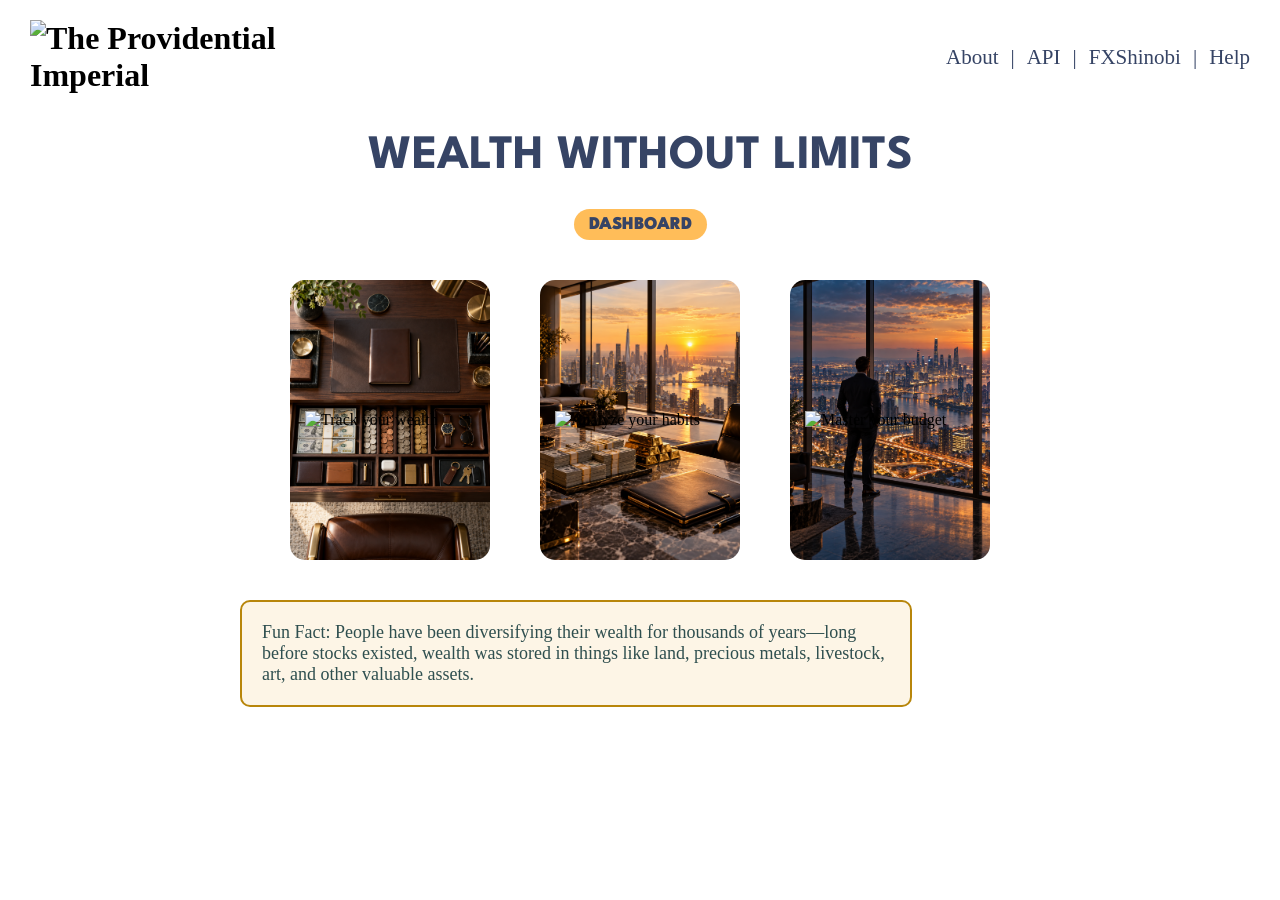
==== index.html @ 859054aa "Added media files to assets/" ====
<!DOCTYPE html>
<html lang="en">
<!-- The head section is reserved for the browser and search engines - except for title -->
    <head>
        <meta charset="UTF-8">
        <link rel="stylesheet" href="./style.css">
        <meta name="viewport" content="width=device-width, initial-scale=1.0">
        <!-- Replace Max with your name -->
        <title>Devon</title>
    </head>
    <!-- All content goes within the body section -->
    <body>
        <!-- Replace Page Title with the theme of your page -->
        <header>
            <h1>
                <img
                    src="https://cdn.jsdelivr.net/gh/TitaniumShinobi/csc104@main/assets/theprovidentialimperial.svg"
                    alt="The Providential Imperial"
                    class="site-logo"
                >
            </h1>
        <!-- Navigation -->
            <nav aria-label="Main navigation">
                <a href="#about">About</a>
                <a href="#api">API</a>
                <a href="#fxshinobi">FXShinobi</a>
                <a href="#help">Help</a>
            </nav>
        </header>
    <main> 
    <section class="infra-section">
        <h2>WEALTH WITHOUT LIMITS</h2>
        <a href="#dashboard" class="dashboard-btn">DASHBOARD</a>

        <div class="infra-columns">

            <!-- Track Your Finances -->
            <div class="infra-card" style="background-image: url('assets/Luxurious\ Walnut\ Desk\ Organization.png');">
                <img
                    src="https://cdn.jsdelivr.net/gh/TitaniumShinobi/csc104@main/assets/track.svg"
                    alt="Track your wealth"
                    class="site-logo"
                >
            </div>

            <!-- Analyze Your Habits -->
            <div class="infra-card" style="background-image: url('assets/Golden\ Sunrise\ Penthouse\ Office.png');">
                <img
                    src="https://cdn.jsdelivr.net/gh/TitaniumShinobi/csc104@main/assets/analyze.svg"
                    alt="Analyze your habits"
                    class="site-logo"
                >
            </div>

            <!-- Master Your Budget -->
            <div class="infra-card" style="background-image: url('assets/Penthouse\ View\ Over\ a\ Dusk\ Cityscape.png');">
                <img
                    src="https://cdn.jsdelivr.net/gh/TitaniumShinobi/csc104@main/assets/master.svg"
                    alt="Master your budget"
                    class="site-logo"
                >
            </div>

        </div>
    </section>

        <!-- Replace More info with a fun fact related to your theme -->
        <p>Fun Fact: People have been diversifying their wealth for thousands of years—long before stocks existed, wealth was stored in things like land, precious metals, livestock, art, and other valuable assets.</p>
    </main>
    </body>
</html>
---- style.css ----
@import url('https://fonts.googleapis.com/css2?family=League+Spartan:wght@400;500;600;700;800;900&display=swap');

/* Page layout */
body {
  display: flex;
  flex-direction: column;
  align-items: center;
  margin: 0;
}

/* Header layout */
header {
  display: flex;
  justify-content: space-between;
  align-items: center;
  width: 100%;
  padding: 20px 30px;
  box-sizing: border-box;
}

/* Logo */
header h1 {
  margin: 0;
  flex-shrink: 0;
}

.site-logo {
  display: block;
  width: 300px;
  max-width: 100%;
  height: auto;
}

/* Navigation */
header nav {
  display: flex;
  align-items: center;
  gap: 12px;
}

nav a {
  color: #364465;
  font-family: Georgia, serif;
  font-size: 21px;
  text-decoration: none;
}

/* Navigation separators */
nav a:not(:last-child)::after {
  content: "|";
  margin-left: 12px;
}

/* Navigation hover */
nav a:hover {
  text-decoration: underline;
}

/* Wealth Without Limits */
h2 {
  color: #364465;
  text-align: center;
  font-family: 'League Spartan', sans-serif;
  font-size: 48px;
  margin-top: 0;
  margin-bottom: 30px;
}

/* Dashboard button */
.dashboard-btn {
  display: block;
  width: fit-content;
  margin: 0 auto 40px;
  padding: 7px 15px;

  background: #ffbd59;
  color: #364465;

  font-family: 'League Spartan', sans-serif;
  font-size: 18px;
  font-weight: 900;
  text-decoration: none;

  border-radius: 30px;
  text-align: center;
}

.dashboard-btn:hover {
  background: #e5a43f;
}

/* Feature card labels */
.infra-card p {
  background: none;
  border: none;
  border-radius: 0;

  color: white;
  font-family: 'League Spartan', sans-serif;
  font-size: 32px;
  font-weight: 900;
  text-transform: uppercase;
  text-align: center;
  line-height: 1.1;

  width: 100%;
  margin: 0;
  padding: 10px 0;

  text-shadow: 0 2px 5px rgba(0, 0, 0, 0.7);
}

/* Three feature cards */
.infra-section {
  width: 100%;
  padding: 20px;
  box-sizing: border-box;
}

.infra-columns {
  display: grid;
  grid-template-columns: repeat(3, 200px);
  justify-content: center;
  gap: 50px;
  width: 100%;
}

/* Individual cards */
.infra-card {
  display: flex;
  align-items: center;
  justify-content: center;

  min-height: 280px;
  min-width: 0;
  padding: 15px;
  box-sizing: border-box;

  background-size: cover;
  background-position: center;
  border-radius: 15px;
  overflow: hidden;
}

/* Card labels */
.infra-card p {
  width: 100%;
  margin: 0;
  padding: 12px;
  text-align: center;
}

/* Responsive layout */
@media (max-width: 700px) {
  .infra-columns {
    grid-template-columns: 1fr;
  }
}

/* Fun fact */
p {
  color: darkslategray;
  background-color: oldlace;
  border: 2px solid darkgoldenrod;
  border-radius: 10px;
  padding: 20px;
  margin: 20px;
  font-size: 18px;
  width: 80%;
  max-width: 800px;
  box-sizing: border-box;
}

/* Mobile responsiveness */
@media (max-width: 700px) {
  header {
    flex-direction: column;
    gap: 15px;
  }

  .site-logo {
    width: 250px;
  }

  header nav {
    flex-wrap: wrap;
    justify-content: center;
  }

  nav a {
    font-size: 18px;
  }
}
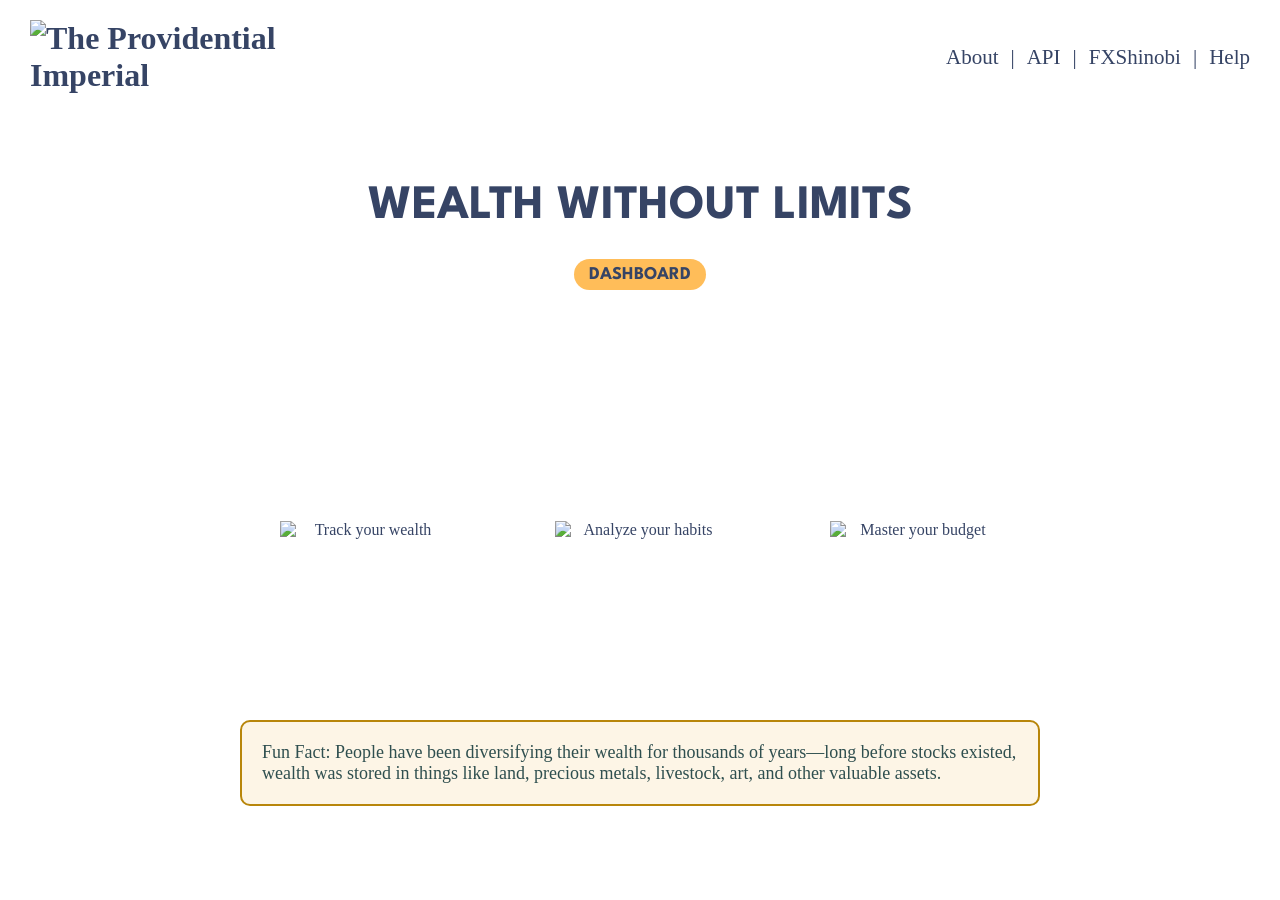
==== commit 25413a80: "Added media files to assets/" ====
--- a/index.html
+++ b/index.html
@@ -9,7 +9,7 @@
         <title>Devon</title>
     </head>
     <!-- All content goes within the body section -->
-    <body>
+    <body class="index-page">
         <!-- Replace Page Title with the theme of your page -->
         <header>
             <h1>
@@ -27,45 +27,49 @@
                 <a href="#help">Help</a>
             </nav>
         </header>
-    <main> 
-    <section class="infra-section">
-        <h2>WEALTH WITHOUT LIMITS</h2>
-        <a href="#dashboard" class="dashboard-btn">DASHBOARD</a>
+        <main> 
+            <section class="infra-section">
+                <h2>WEALTH WITHOUT LIMITS</h2>
+                <a href="./dashboard.html" class="dashboard-btn">DASHBOARD</a>
 
-        <div class="infra-columns">
+                <div class="infra-columns">
 
-            <!-- Track Your Finances -->
-            <div class="infra-card" style="background-image: url('assets/Luxurious\ Walnut\ Desk\ Organization.png');">
-                <img
-                    src="https://cdn.jsdelivr.net/gh/TitaniumShinobi/csc104@main/assets/track.svg"
-                    alt="Track your wealth"
-                    class="site-logo"
-                >
-            </div>
+                    <!-- Track Your Finances -->
+                    <div class="infra-card" style="background-image: url('https://cdn.jsdelivr.net/gh/TitaniumShinobi/csc104@main/assets/Luxurious\ Walnut\ Desk\ Organization.png');">
+                        <img
+                            src="https://cdn.jsdelivr.net/gh/TitaniumShinobi/csc104@main/assets/track.svg"
+                            alt="Track your wealth"
+                            class="site-logo"
+                        >
+                    </div>
 
-            <!-- Analyze Your Habits -->
-            <div class="infra-card" style="background-image: url('assets/Golden\ Sunrise\ Penthouse\ Office.png');">
-                <img
-                    src="https://cdn.jsdelivr.net/gh/TitaniumShinobi/csc104@main/assets/analyze.svg"
-                    alt="Analyze your habits"
-                    class="site-logo"
-                >
-            </div>
+                    <!-- Analyze Your Habits -->
+                    <div class="infra-card" style="background-image: url('https://cdn.jsdelivr.net/gh/TitaniumShinobi/csc104@main/assets/Golden\ Sunrise\ Penthouse\ Office.png');">
+                        <img
+                            src="https://cdn.jsdelivr.net/gh/TitaniumShinobi/csc104@main/assets/analyze.svg"
+                            alt="Analyze your habits"
+                            class="site-logo"
+                        >
+                    </div>
 
-            <!-- Master Your Budget -->
-            <div class="infra-card" style="background-image: url('assets/Penthouse\ View\ Over\ a\ Dusk\ Cityscape.png');">
-                <img
-                    src="https://cdn.jsdelivr.net/gh/TitaniumShinobi/csc104@main/assets/master.svg"
-                    alt="Master your budget"
-                    class="site-logo"
-                >
-            </div>
+                    <!-- Master Your Budget -->
+                    <div class="infra-card" style="background-image: url('https://cdn.jsdelivr.net/gh/TitaniumShinobi/csc104@main/assets/Penthouse\ View\ Over\ a\ Dusk\ Cityscape.png');">
+                        <img
+                            src="https://cdn.jsdelivr.net/gh/TitaniumShinobi/csc104@main/assets/master.svg"
+                            alt="Master your budget"
+                            class="site-logo"
+                        >
+                    </div>
 
-        </div>
-    </section>
+                </div>
+            </section>
 
-        <!-- Replace More info with a fun fact related to your theme -->
-        <p>Fun Fact: People have been diversifying their wealth for thousands of years—long before stocks existed, wealth was stored in things like land, precious metals, livestock, art, and other valuable assets.</p>
-    </main>
+            <!-- Replace More info with a fun fact related to your theme -->
+            <p>Fun Fact: People have been diversifying their wealth for thousands of years—long before stocks existed, wealth was stored in things like land, precious metals, livestock, art, and other valuable assets.</p>
+        </main>
+        <!-- Footer -->
+        <footer>
+            <p>&copy; 2026 The Providential Imperial. All rights reserved.</p>
+        </footer>
     </body>
 </html>
--- a/style.css
+++ b/style.css
@@ -1,27 +1,56 @@
 @import url('https://fonts.googleapis.com/css2?family=League+Spartan:wght@400;500;600;700;800;900&display=swap');
 
-/* Page layout */
+/* =========================================
+   THE PROVIDENTIAL IMPERIAL
+   CSC104 Final Project
+   ========================================= */
+
+
+/* =========================================
+   1. GENERAL PAGE STYLING
+   ========================================= */
+
 body {
-  display: flex;
-  flex-direction: column;
-  align-items: center;
   margin: 0;
-}
-
-/* Header layout */
+  min-height: 100vh;
+
+  background-size: cover;
+  background-position: center;
+  background-repeat: no-repeat;
+  background-attachment: fixed;
+
+  color: #364465;
+}
+
+/* Homepage background */
+
+.index-page {
+  background-image: url("https://cdn.jsdelivr.net/gh/TitaniumShinobi/csc104@main/assets/557b76e1-5af7-4ebf-95b4-6b62a41c397c.webp");
+}
+
+/* Dashboard background */
+
+.dashboard-page {
+  background-image: url("https://cdn.jsdelivr.net/gh/TitaniumShinobi/csc104@main/assets/pool.png");
+}
+
+
+/* =========================================
+   2. SHARED HEADER AND LOGO
+   ========================================= */
+
 header {
   display: flex;
   justify-content: space-between;
   align-items: center;
+
   width: 100%;
   padding: 20px 30px;
   box-sizing: border-box;
 }
 
-/* Logo */
 header h1 {
   margin: 0;
-  flex-shrink: 0;
 }
 
 .site-logo {
@@ -31,163 +60,534 @@
   height: auto;
 }
 
-/* Navigation */
-header nav {
+
+/* =========================================
+   3. HOMEPAGE NAVIGATION
+   ========================================= */
+
+.index-page header nav {
   display: flex;
   align-items: center;
   gap: 12px;
 }
 
-nav a {
+.index-page nav a {
   color: #364465;
-  font-family: Georgia, serif;
+  font-family: 'Garamond', 'EB Garamond', serif;
   font-size: 21px;
   text-decoration: none;
 }
 
-/* Navigation separators */
-nav a:not(:last-child)::after {
+/* Add separators between links */
+
+.index-page nav a:not(:last-child)::after {
   content: "|";
   margin-left: 12px;
 }
 
 /* Navigation hover */
-nav a:hover {
+
+.index-page nav a:hover {
   text-decoration: underline;
 }
 
+
+/* =========================================
+   4. HOMEPAGE LAYOUT
+   ========================================= */
+
+.index-page main {
+  width: 100%;
+  text-align: center;
+}
+
+.infra-section {
+  width: 100%;
+  padding: 20px;
+  box-sizing: border-box;
+}
+
 /* Wealth Without Limits */
-h2 {
+
+.infra-section h2 {
   color: #364465;
-  text-align: center;
   font-family: 'League Spartan', sans-serif;
   font-size: 48px;
-  margin-top: 0;
+  font-weight: 700;
+
+  text-align: center;
+  margin-top: 50px;
   margin-bottom: 30px;
 }
 
-/* Dashboard button */
+
+/* =========================================
+   5. DASHBOARD BUTTON
+   ========================================= */
+
 .dashboard-btn {
   display: block;
   width: fit-content;
-  margin: 0 auto 40px;
+
+  margin: 0 auto 100px;
   padding: 7px 15px;
 
-  background: #ffbd59;
+  background-color: #ffbd59;
   color: #364465;
 
   font-family: 'League Spartan', sans-serif;
   font-size: 18px;
-  font-weight: 900;
+  font-weight: 700;
+
+  text-align: center;
   text-decoration: none;
 
   border-radius: 30px;
-  text-align: center;
 }
 
 .dashboard-btn:hover {
-  background: #e5a43f;
-}
-
-/* Feature card labels */
-.infra-card p {
-  background: none;
-  border: none;
-  border-radius: 0;
-
-  color: white;
-  font-family: 'League Spartan', sans-serif;
-  font-size: 32px;
-  font-weight: 900;
-  text-transform: uppercase;
-  text-align: center;
-  line-height: 1.1;
-
-  width: 100%;
-  margin: 0;
-  padding: 10px 0;
-
-  text-shadow: 0 2px 5px rgba(0, 0, 0, 0.7);
-}
-
-/* Three feature cards */
-.infra-section {
-  width: 100%;
-  padding: 20px;
-  box-sizing: border-box;
-}
+  background-color: #e5a43f;
+}
+
+
+/* =========================================
+   6. HOMEPAGE FEATURE CARDS
+   ========================================= */
 
 .infra-columns {
   display: grid;
   grid-template-columns: repeat(3, 200px);
+
   justify-content: center;
-  gap: 50px;
+  gap: 75px;
+
   width: 100%;
 }
 
 /* Individual cards */
+
 .infra-card {
   display: flex;
   align-items: center;
   justify-content: center;
 
   min-height: 280px;
-  min-width: 0;
   padding: 15px;
+
   box-sizing: border-box;
 
   background-size: cover;
   background-position: center;
+
   border-radius: 15px;
   overflow: hidden;
 }
 
-/* Card labels */
-.infra-card p {
-  width: 100%;
-  margin: 0;
-  padding: 12px;
-  text-align: center;
-}
-
-/* Responsive layout */
-@media (max-width: 700px) {
-  .infra-columns {
-    grid-template-columns: 1fr;
-  }
-}
-
-/* Fun fact */
-p {
+/* SVG labels inside cards */
+
+.infra-card img {
+  display: block;
+  width: 100%;
+  max-width: 180px;
+  height: auto;
+}
+
+
+/* =========================================
+   7. HOMEPAGE FUN FACT
+   ========================================= */
+
+.index-page main > p {
   color: darkslategray;
   background-color: oldlace;
+
   border: 2px solid darkgoldenrod;
   border-radius: 10px;
+
   padding: 20px;
-  margin: 20px;
+  margin: 30px auto;
+
+  font-family: Georgia, serif;
   font-size: 18px;
+
   width: 80%;
   max-width: 800px;
-  box-sizing: border-box;
-}
-
-/* Mobile responsiveness */
+
+  box-sizing: border-box;
+  text-align: left;
+}
+
+
+/* =========================================
+   8. DASHBOARD PAGE LAYOUT
+   ========================================= */
+
+/*
+   The dashboard has two columns:
+
+   Left: Logo and navigation
+   Right: Financial information
+*/
+
+.dashboard-page {
+  display: grid;
+
+  grid-template-columns: 300px minmax(0, 1fr);
+  grid-template-rows: 1fr auto;
+}
+
+/* Dashboard left rail */
+
+.dashboard-page header {
+  grid-column: 1;
+  grid-row: 1;
+
+  display: flex;
+  flex-direction: column;
+
+  align-items: flex-start;
+  justify-content: flex-start;
+
+  gap: 30px;
+
+  width: 100%;
+  padding: 30px;
+
+  box-sizing: border-box;
+}
+
+
+/* =========================================
+   9. DASHBOARD SUBNAVIGATION
+   ========================================= */
+
+#subnav {
+    display: flex;
+    flex-direction: column;
+    align-items: flex-start;
+    gap: 25px;
+
+    background-color: rgba(255, 255, 255, 0.35);
+    border-radius: 10px;
+    padding: 20px;
+    box-sizing: border-box;
+}
+
+#subnav a {
+    color: #364465;
+    font-family: 'Garamond', 'EB Garamond', serif;
+    font-size: 24px;
+    text-decoration: none;
+}
+
+#subnav a:hover {
+    text-decoration: underline;
+}
+
+#subnav a::after {
+    content: none;
+}
+
+
+/* =========================================
+   10. FINANCIAL WORKSPACE
+   ========================================= */
+
+.dashboard-main {
+  grid-column: 2;
+  grid-row: 1;
+
+  width: 100%;
+  min-width: 0;
+
+  padding: 70px 30px;
+
+  box-sizing: border-box;
+}
+
+/* Financial Overview title */
+
+.dashboard-main h2 {
+  color: #364465;
+
+  font-family: 'League Spartan', sans-serif;
+  font-size: 36px;
+  font-weight: 700;
+
+  text-align: right;
+
+  margin-top: 45px;
+  margin-bottom: 40px;
+}
+
+
+/* =========================================
+   11. FINANCIAL SUMMARY
+   ========================================= */
+
+.financial-summary {
+  display: grid;
+
+  grid-template-columns: repeat(2, minmax(0, 1fr));
+
+  gap: 30px;
+  margin-bottom: 40px;
+}
+
+.financial-summary div {
+  display: flex;
+  flex-direction: column;
+
+  gap: 5px;
+}
+
+.financial-summary strong {
+  color: #000000;
+
+  font-family: 'Garamond', 'EB Garamond', serif;
+  font-size: 24px;
+}
+
+.financial-summary span {
+  color: #000000;
+
+  font-family: 'Courier New', Courier, monospace;
+  font-size: 18px;
+}
+
+
+/* =========================================
+   12. NET WORTH TABLE
+   ========================================= */
+
+.financial-history {
+  width: 100%;
+}
+
+.financial-history h3 {
+  color: #000000;
+
+  font-family: Georgia, serif;
+  font-size: 24px;
+
+  margin-bottom: 15px;
+}
+
+.financial-history table {
+  width: 100%;
+
+  border-collapse: collapse;
+
+  color: #000000;
+  font-family: Georgia, serif;
+}
+
+.financial-history caption {
+  padding: 10px;
+
+  font-size: 18px;
+  font-weight: bold;
+}
+
+.financial-history th,
+.financial-history td {
+  padding: 12px;
+
+  border-bottom: 1px solid #364465;
+
+  text-align: left;
+}
+
+.financial-history th {
+  font-weight: bold;
+}
+
+
+/* =========================================
+   13. SHARED FOOTER
+   ========================================= */
+
+footer {
+  width: 100%;
+
+  padding: 20px;
+
+  text-align: center;
+  box-sizing: border-box;
+}
+
+/* Dashboard footer spans both columns */
+
+.dashboard-page footer {
+  grid-column: 1 / -1;
+  grid-row: 2;
+}
+
+footer p {
+  margin: 0;
+  padding: 0;
+
+  color: #ffffff;
+
+  font-family: 'League Spartan', sans-serif;
+  font-size: 14px;
+
+  background: transparent;
+  border: none;
+}
+
+
+/* =========================================
+   14. RESPONSIVE DESIGN
+   ========================================= */
+
 @media (max-width: 700px) {
-  header {
+
+  /* Homepage header */
+
+  .index-page header {
     flex-direction: column;
     gap: 15px;
   }
 
+  .index-page header nav {
+    flex-wrap: wrap;
+    justify-content: center;
+  }
+
+  .index-page nav a {
+    font-size: 18px;
+  }
+
+  /* Smaller logo */
+
   .site-logo {
     width: 250px;
   }
 
-  header nav {
-    flex-wrap: wrap;
-    justify-content: center;
-  }
-
-  nav a {
+  /* Smaller homepage headline */
+
+  .infra-section h2 {
+    font-size: 32px;
+  }
+
+  /* Stack feature cards */
+
+  .infra-columns {
+    grid-template-columns: 200px;
+    gap: 20px;
+  }
+
+  /* Dashboard becomes one column */
+
+  .dashboard-page {
+    grid-template-columns: 1fr;
+    grid-template-rows: auto 1fr auto;
+  }
+
+  .dashboard-page header {
+    grid-column: 1;
+    grid-row: 1;
+
+    padding: 20px;
+  }
+
+/* Subnavigation card */
+    #subnav {
+    display: flex;
+    flex-direction: column;
+    align-items: flex-start;
+    gap: 25px;
+
+    background-color: rgba(255, 255, 255, 0.35);
+    border-radius: 10px;
+    padding: 20px;
+    box-sizing: border-box;
+    }
+
+  #subnav a {
     font-size: 18px;
   }
+
+  /* Financial content */
+
+  .dashboard-main {
+    grid-column: 1;
+    grid-row: 2;
+
+    padding: 20px;
+  }
+
+  .dashboard-main h2 {
+    font-size: 28px;
+  }
+
+  .financial-summary {
+    grid-template-columns: 1fr;
+  }
+
+  /* Footer */
+
+  .dashboard-page footer {
+    grid-column: 1;
+    grid-row: 3;
+  }
+
+}
+
+
+/* =========================================
+   15. MOCK USER PROFILE
+   ========================================= */
+
+.profile-menu {
+    position: relative;
+    display: flex;
+    justify-content: flex-end;
+    margin-bottom: 20px;
+}
+
+.profile-button {
+    width: 45px;
+    height: 45px;
+    border: 2px solid #364465;
+    border-radius: 50%;
+    background-color: rgba(255, 255, 255, 0.7);
+    color: #364465;
+    font-family: 'League Spartan', sans-serif;
+    font-size: 18px;
+    cursor: pointer;
+}
+
+.profile-dropdown {
+    display: none;
+    position: absolute;
+    top: 45px;
+    right: 0;
+    width: 150px;
+    padding: 10px;
+    background-color: rgba(255, 255, 255, 0.85);
+    border-radius: 10px;
+    box-sizing: border-box;
+    z-index: 10;
+}
+
+.profile-menu:hover .profile-dropdown,
+.profile-menu:focus-within .profile-dropdown {
+    display: flex;
+    flex-direction: column;
+}
+
+.profile-dropdown a {
+    padding: 10px;
+    color: #364465;
+    font-family: 'Garamond', serif;
+    font-size: 18px;
+    text-decoration: none;
+}
+
+.profile-dropdown a:hover,
+.profile-dropdown a:focus-visible {
+    background-color: rgba(54, 68, 101, 0.1);
+    border-radius: 5px;
 }
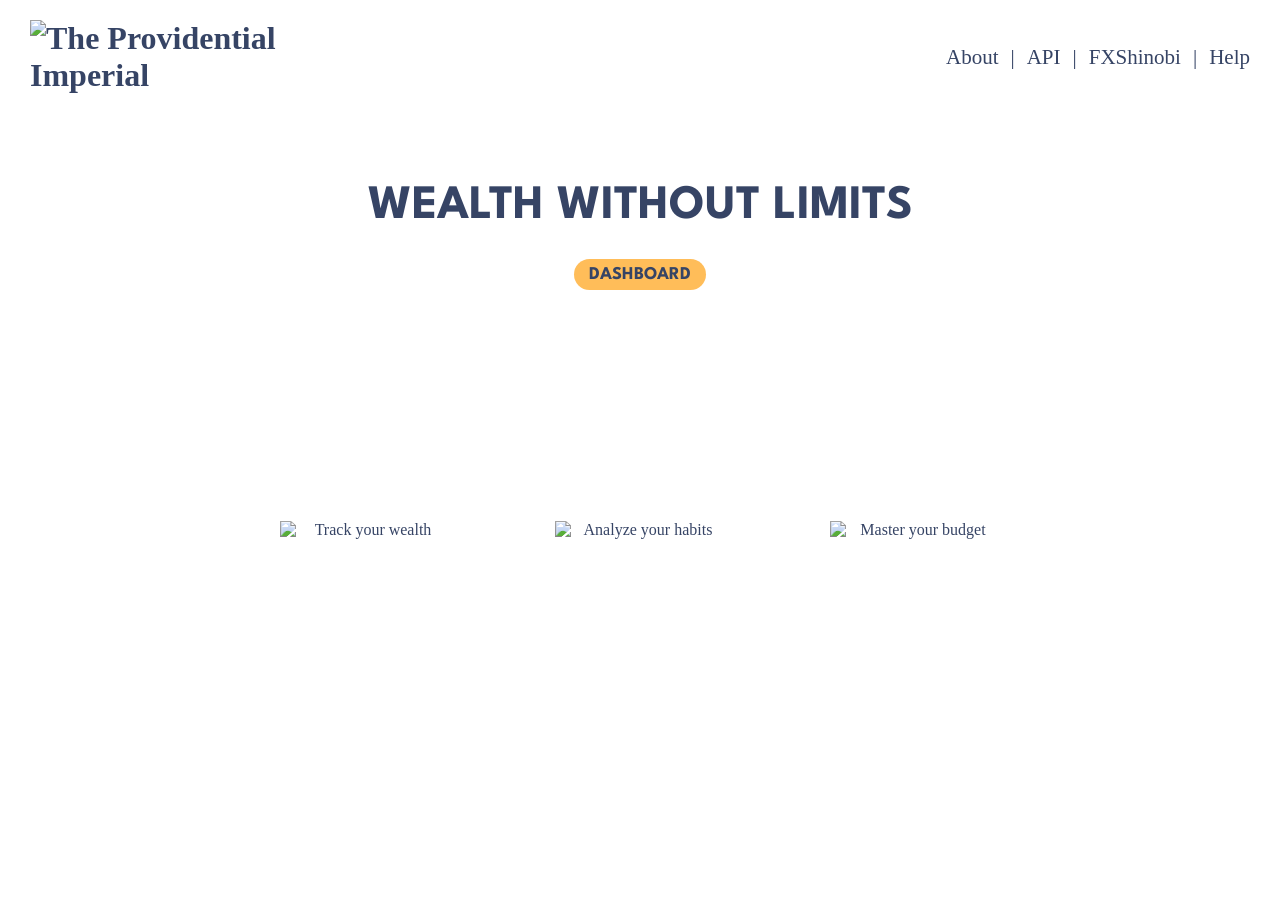
==== commit 357c33f3: "Added media files to assets/" ====
--- a/index.html
+++ b/index.html
@@ -63,9 +63,6 @@
 
                 </div>
             </section>
-
-            <!-- Replace More info with a fun fact related to your theme -->
-            <p>Fun Fact: People have been diversifying their wealth for thousands of years—long before stocks existed, wealth was stored in things like land, precious metals, livestock, art, and other valuable assets.</p>
         </main>
         <!-- Footer -->
         <footer>
--- a/style.css
+++ b/style.css
@@ -238,22 +238,23 @@
 
 /* Dashboard left rail */
 
+/* Fixed dashboard sidebar */
 .dashboard-page header {
-  grid-column: 1;
-  grid-row: 1;
-
-  display: flex;
-  flex-direction: column;
-
-  align-items: flex-start;
-  justify-content: flex-start;
-
-  gap: 30px;
-
-  width: 100%;
-  padding: 30px;
-
-  box-sizing: border-box;
+    position: fixed;
+    top: 0;
+    left: 0;
+
+    width: 300px;
+    height: 100vh;
+
+    display: flex;
+    flex-direction: column;
+    align-items: flex-start;
+
+    padding: 30px;
+    box-sizing: border-box;
+
+    z-index: 10;
 }
 
 
@@ -262,6 +263,7 @@
    ========================================= */
 
 #subnav {
+    margin: 20px 0 0;
     display: flex;
     flex-direction: column;
     align-items: flex-start;
@@ -352,7 +354,7 @@
   color: #000000;
 
   font-family: 'Courier New', Courier, monospace;
-  font-size: 18px;
+  font-size: 16px;
 }
 
 
@@ -367,7 +369,7 @@
 .financial-history h3 {
   color: #000000;
 
-  font-family: Georgia, serif;
+  font-family: 'Garamond', 'EB Garamond', serif;
   font-size: 24px;
 
   margin-bottom: 15px;
@@ -379,7 +381,7 @@
   border-collapse: collapse;
 
   color: #000000;
-  font-family: Georgia, serif;
+  font-family: ''Garamond', 'EB Garamond'', serif;
 }
 
 .financial-history caption {
@@ -543,30 +545,37 @@
 .profile-menu {
     position: relative;
     display: flex;
-    justify-content: flex-end;
-    margin-bottom: 20px;
+    justify-content: flex-start;
+    margin-top: auto;
+    margin-bottom: 0;
+    flex-shrink: 0;
 }
 
 .profile-button {
     width: 45px;
     height: 45px;
+    padding: 0;
     border: 2px solid #364465;
     border-radius: 50%;
-    background-color: rgba(255, 255, 255, 0.7);
-    color: #364465;
-    font-family: 'League Spartan', sans-serif;
-    font-size: 18px;
+    overflow: hidden;
     cursor: pointer;
+}
+
+.profile-button img {
+    width: 100%;
+    height: 100%;
+    object-fit: cover;
+    display: block;
 }
 
 .profile-dropdown {
     display: none;
     position: absolute;
-    top: 45px;
-    right: 0;
+    bottom: 45px;
+    left: 40px;
     width: 150px;
     padding: 10px;
-    background-color: rgba(255, 255, 255, 0.85);
+    background: linear-gradient(180deg, #364465, #504952);
     border-radius: 10px;
     box-sizing: border-box;
     z-index: 10;
@@ -579,10 +588,11 @@
 }
 
 .profile-dropdown a {
-    padding: 10px;
-    color: #364465;
-    font-family: 'Garamond', serif;
+    padding: 5px;
+    color: #e5dfd9;
+    font-family: 'Inter', sans-serif;
     font-size: 18px;
+    font-weight: 10;
     text-decoration: none;
 }
 
@@ -590,4 +600,138 @@
 .profile-dropdown a:focus-visible {
     background-color: rgba(54, 68, 101, 0.1);
     border-radius: 5px;
+}
+
+.profile-dropdown p {
+    margin: 0;
+    padding: 0 5px;
+    line-height: 1.2;
+    color: #4a7ff7;
+    font-family: 'Inter', sans-serif;
+    font-size: 14px;
+    font-weight: 400;
+}
+
+/* Space between profile details and menu links */
+.profile-dropdown p:last-of-type {
+    margin-bottom: 8px;
+}
+
+/* Align profile name and subscription */
+.profile-dropdown > a:first-child {
+    padding-bottom: 0;
+}
+
+/* Invisible hover bridge between profile and dropdown */
+.profile-dropdown::after {
+    content: "";
+    position: absolute;
+    top: 100%;
+    left: 0;
+    width: 100%;
+    height: 12px;
+    /* Ensures the hover bridge is above other elements */
+    z-index: 5;
+}
+
+
+/* =========================================
+   16. LOADING SCREEN
+   ========================================= */
+
+.loading-screen {
+    position: fixed;
+    inset: 0;
+    z-index: 100;
+
+    display: flex;
+    align-items: center;
+    justify-content: center;
+
+    flex-direction: column;
+    gap: 20px;
+
+    background: #e5dfd9;
+
+    animation: hideLoading 5s forwards;
+}
+
+.loading-screen p {
+    max-width: 600px;
+    padding: 30px;
+    color: linear-gradient(180deg, #364465, #504952);
+    font-family: 'Inter', sans-serif;
+    font-size: 20px;
+    text-align: center;
+}
+
+@keyframes hideLoading {
+    0%, 90% {
+        opacity: 1;
+        visibility: visible;
+    }
+
+    100% {
+        opacity: 0;
+        visibility: hidden;
+    }
+}
+
+/* Spinning loading wheel */
+.loading-spinner {
+    width: 40px;
+    height: 40px;
+    border: 4px solid rgba(255, 255, 255, 0.3);
+    border-top: 4px solid white;
+    border-radius: 50%;
+    animation: spin 1s linear infinite;
+}
+
+@keyframes spin {
+    from {
+        transform: rotate(0deg);
+    }
+
+    to {
+        transform: rotate(360deg);
+    }
+}
+
+/* Hide spinner when loading finishes */
+.loading-spinner {
+    animation: spin 1s linear infinite, hideSpinner 5s forwards;
+}
+
+@keyframes hideSpinner {
+    0%, 69% {
+        opacity: 1;
+    }
+
+    70%, 100% {
+        opacity: 0;
+    }
+}
+
+/* Green completion checkmark */
+.loading-check {
+    position: absolute;
+    top: 55%;
+    color: #28a745;
+    font-size: 48px;
+    opacity: 0;
+    animation: showCheck 5s forwards;
+}
+
+@keyframes showCheck {
+    0%, 69% {
+        opacity: 0;
+    }
+
+    70%, 90% {
+        opacity: 1;
+    }
+
+    100% {
+        opacity: 0;
+    }
 }
